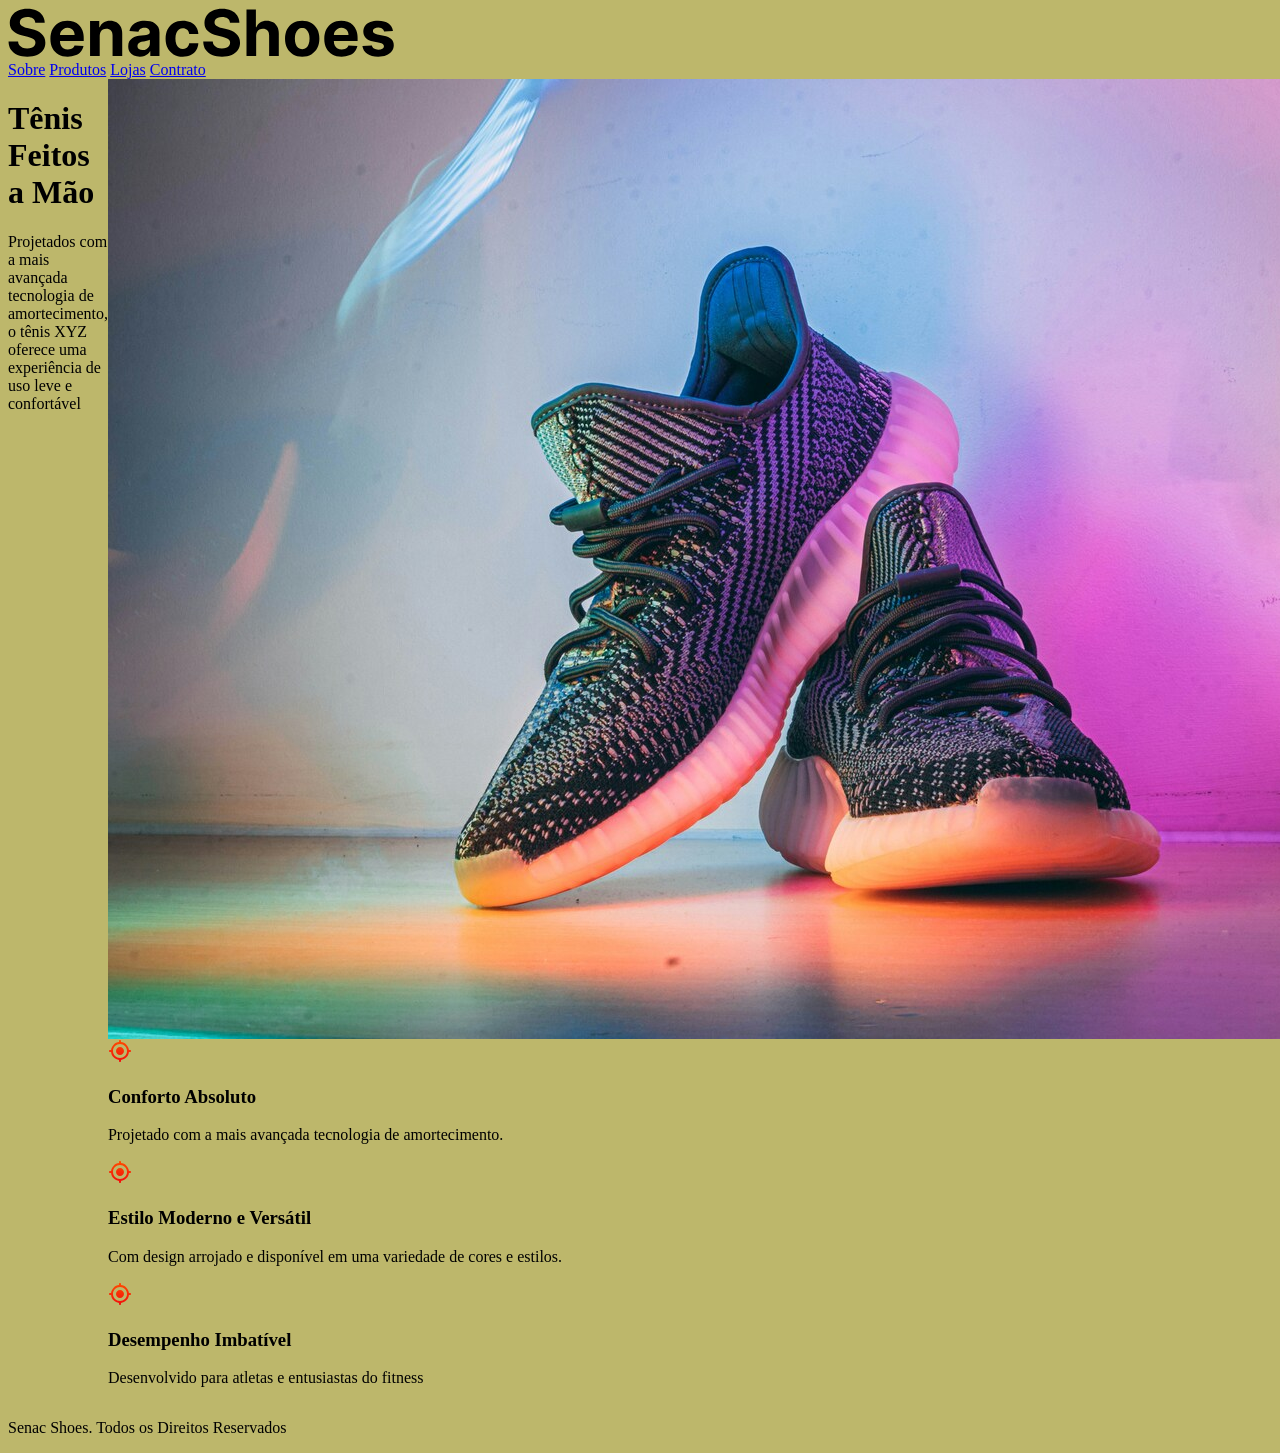
==== SenacShoes/index.html @ 83f92066 "Subindo a segunda versão, a primeira estava desorganizada. Pastas estavam nos lugares errados e arqu" ====
<!DOCTYPE html>
<html lang="en">
<head>
    <meta charset="UTF-8">
    <meta name="viewport" content="width=device-width, initial-scale=1.0">
    <title>Senac Shoes</title>
    <link rel="stylesheet" href="css/style.css">
</head>
<body>

    <img src="./img/logo.svg" alt="Senac SHoed">

    <div class="menu">
        <a href="/">Sobre</a>
        <a href="/">Produtos</a>
        <a href="/">Lojas</a>
        <a href="/">Contrato</a>
    </div>

    <div class="conteudo">
        <div class="introdução">
            <h1>Tênis Feitos a Mão</h1>
            <p>Projetados com a mais avançada tecnologia de amortecimento, o tênis XYZ oferece uma experiência de uso leve e confortável</p>
            <a class="botao" href="Comprar"></a>
        </div>

        <img src="./img/tenis.jpg" alt="Imagem de Tênis colorido">
        <h2 class="subtitulo"></h2>

        <div class="vantagens">
            <div class="vantagens-item">
                <img src="./img/pequeno.svg" alt="">
                <h3>Conforto Absoluto</h3>
                <p>Projetado com a mais avançada tecnologia de amortecimento.</p>
            </div>
            <div class="vantagens-item">
                <img src="./img/pequeno.svg" alt="">
                <h3>Estilo Moderno e Versátil</h3>
                <p>Com design arrojado e disponível em uma variedade de cores e estilos.</p>
            </div>
            <div class="vantagens-item"></div>
            <img src="./img/pequeno.svg" alt="">
            <h3>Desempenho Imbatível</h3>
            <p>Desenvolvido para atletas e entusiastas do fitness</p>
        </div>
    </div>

    <div class="rodape">
        <p>Senac Shoes. Todos os Direitos Reservados</p>
    </div>
    
</body>
</html>
---- SenacShoes/css/style.css ----
/* Estilização globais */
body {

    background-color: darkkhaki;
}

/* Estilização de conteudo */

.conteudo {
    display: grid;
    grid-template-columns: repeat(2, 1fr);
 }
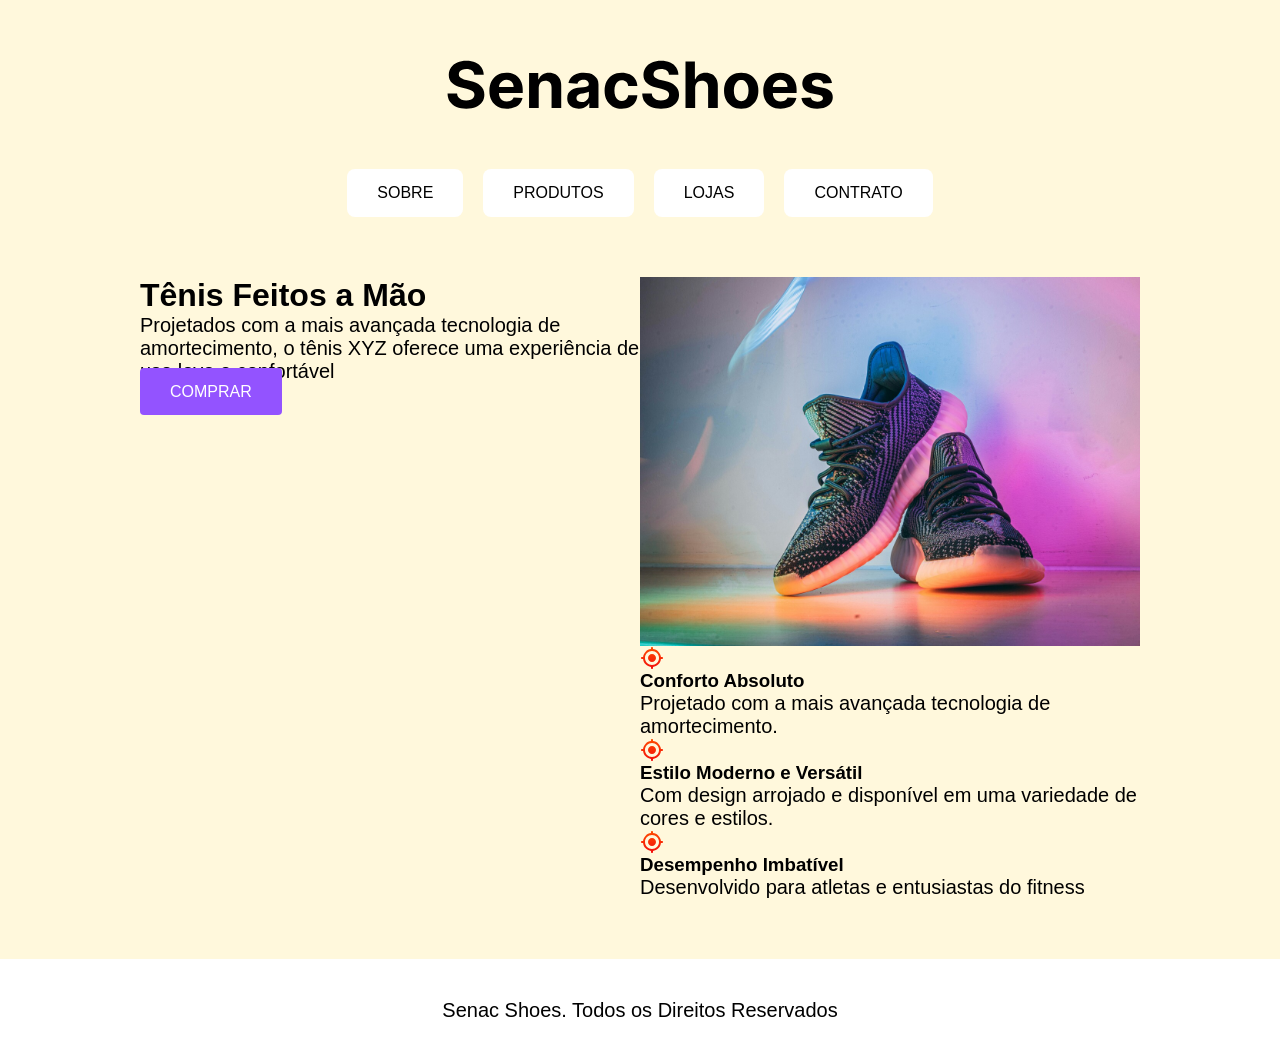
==== commit f0935c72: "Subindo 3 versao do codigo" ====
--- a/SenacShoes/index.html
+++ b/SenacShoes/index.html
@@ -10,7 +10,7 @@
 
     <img src="./img/logo.svg" alt="Senac SHoed">
 
-    <div class="menu">
+    <div class="menu a">
         <a href="/">Sobre</a>
         <a href="/">Produtos</a>
         <a href="/">Lojas</a>
@@ -21,7 +21,7 @@
         <div class="introdução">
             <h1>Tênis Feitos a Mão</h1>
             <p>Projetados com a mais avançada tecnologia de amortecimento, o tênis XYZ oferece uma experiência de uso leve e confortável</p>
-            <a class="botao" href="Comprar"></a>
+            <a class="botao" href="Comprar"> Comprar</a>
         </div>
 
         <img src="./img/tenis.jpg" alt="Imagem de Tênis colorido">
--- a/SenacShoes/css/style.css
+++ b/SenacShoes/css/style.css
@@ -1,12 +1,76 @@
 /* Estilização globais */
 body {
 
-    background-color: darkkhaki;
+    background-color:cornsilk ; 
+    margin: 0px;
+    margin-top: 60px;
+    display: grid; /*container se comporta em grade */
+    font-family: Arial, Helvetica, sans-serif;
+    gap: 60px;
+    justify-items: center;/*Centraliza todos os itens na horizontal*/
+}
+
+
+img {
+    max-width: 100%;
+    display: block;
+ }
+
+ a {
+    text-decoration: none; /* Retira a decoração do link (underline)*/
+ }
+
+ p, h1, h2, h3 {
+    margin: 0px;/*Retira o espaçamento externo que o navegador coloca*/
+ }
+
+ p {
+    font-size: 20px;
+ }
+
+ /* Estilização do menu */
+.menu {
+    display: flex;
+    gap: 20px;
+    justify-content: center;
+}
+
+.menu a {
+    text-transform: uppercase;
+    background-color: #fff;
+    padding: 15px 30px;
+    color: black;
+    border-radius: 8px;
+}
+
+.menu a:hover {
+    background-color: #9353ff;
 }
 
 /* Estilização de conteudo */
-
 .conteudo {
     display: grid;
     grid-template-columns: repeat(2, 1fr);
- }+    max-width: 1000px;
+ }
+
+ .botao{
+    background-color: #9353ff;
+    padding: 15px 30px;
+    border-radius: 4px;
+    text-transform: uppercase;
+    color: #fff;
+ }
+
+.botao:hover {
+    background-color: #fff;
+    color: #000;
+}
+
+/* Estilização do footer */
+.rodape {
+    background-color: #fff;
+    text-align: center;
+    padding: 40px;
+    width: 100%;
+}
